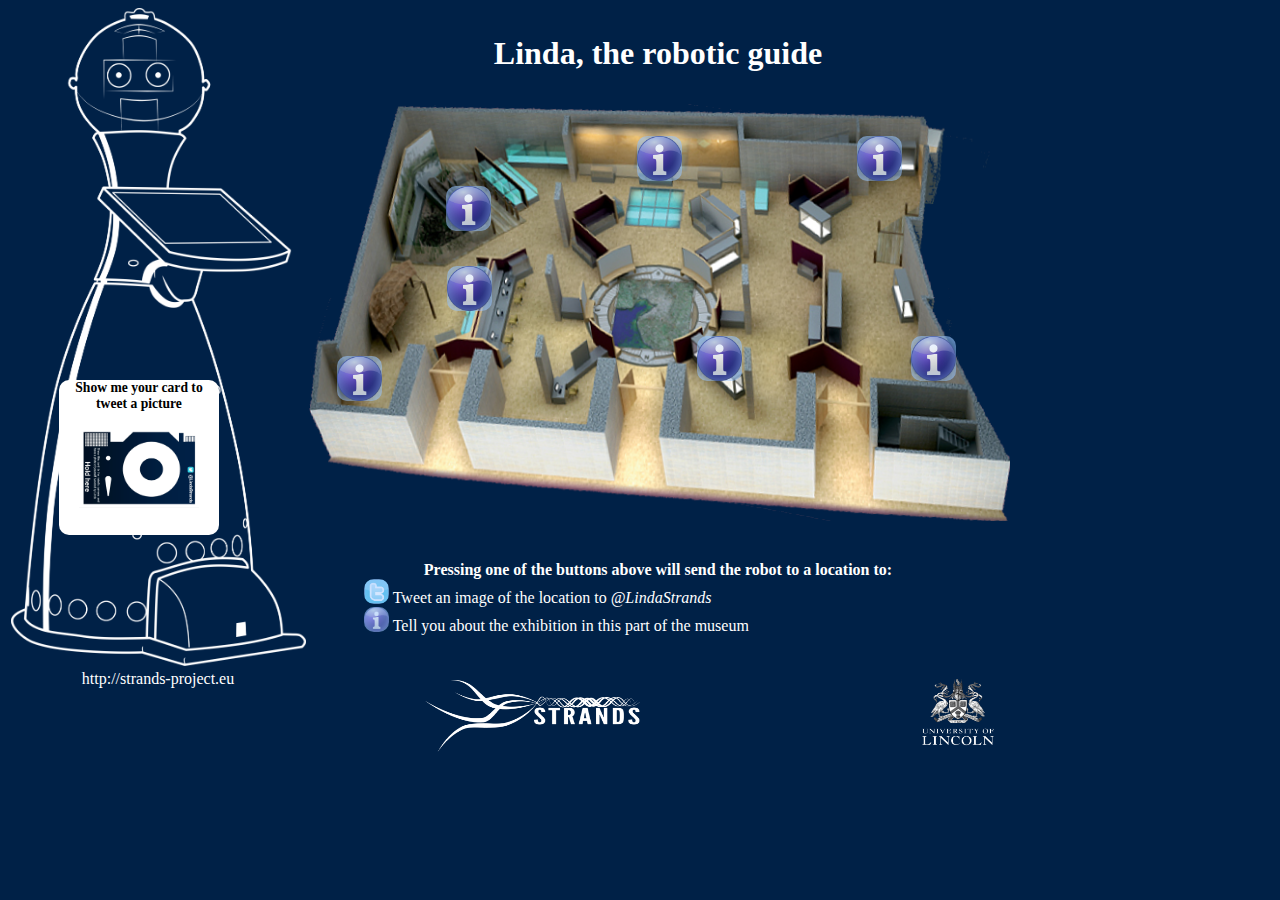
==== www/index.html @ e7ba8c47 "Merge pull request #1 from cdondrup/master" ====
<!DOCTYPE html>
<html lang="en">
  <head>
    <meta content="text/html; charset=UTF-8" http-equiv="content-type">
    <meta http-equiv="X-UA-Compatible" content="IE=edge">
    <meta name="viewport" content="width=device-width, initial-scale=1.0">
    <meta name="description" content="">
    <meta name="author" content="">
    <link rel="stylesheet" type="text/css" href="nhm-style.css">
    <!--<link href="bootstrap/dist/css/bootstrap.css" rel="stylesheet">-->
    <title>collection-map</title>
    <script src="js/jquery.js"></script>
      <script src="js/display.js"></script>
      <script type="text/javascript" src="js/jquery-ui.js"></script>
      <script src="roslibjs/include/EventEmitter2/eventemitter2.js"></script>
      <script src="roslibjs/build/roslib.js"></script>
      <script src="ros2djs/include/EaselJS/easeljs.js"></script>
      <script src="ros2djs/build/ros2d.js"></script>
      <script src="ros3djs/include/threejs/three.js"></script>
      <script src="ros3djs/include/ColladaAnimationCompress/ColladaLoader2.js"></script>
      <script src="ros3djs/build/ros3d.min.js"></script>
      <script src="nav2djs/build/nav2d.js"></script>
      <script src="bootstrap/dist/js/bootstrap.js"></script>
<!--      <script type="text/javascript">
                    
        function init() {
          // Connecting to ROS
          // -----------------
          var hostname = location.hostname;

          var ros = new ROSLIB.Ros({
             // this is filled by the ros node when writing this page to the web server, but doesn't currently work
              // url : '<dynamic>bridge_server</dynamic>'
              url : 'ws://'+hostname+':9090'
          });

          var sayTopic = new ROSLIB.Topic({
              ros         : ros,
              name        : '/nhm/speak',
              messageType : 'std_msgs/String'
          });
          
          sayTopic.subscribe(function(message) {
              // Formats the pose for outputting.
              var say = message.data;
      
              $('#saytext').value(say);
          });
          
 
        } 

        </script>
-->
</head>
  <body> 
    <div id="container" style="width:1000px; height:600px">
      <div id="logo-left" style="height: 500px; width: 300px; float: left; text-align: center;">
        <!--<textarea class="speechout" id="saytext">This is what I should be saying in multiple lines.</textarea>-->
            <img style="width: 295px; height: 658px;" src="robot-white.png">
        http://strands-project.eu </div>
      <div id="content" style="height: 650px; width: 700px; float: left; text-align: center;">
        <h2>Linda, the robotic guide</h2>
        <!--<p>Hello, my name is Linda. You can send me off to work by pressing the-->
          <!--buttons below.</p>-->
        <p> <img src="collection-map.png" style="width: 702px; height: 417px;" hspace="-10">
        </p>
        <div id="container" class="cardbox">
        Show me your card to tweet a picture<br><br>
        <img src="card.png" style="height: 80px; width: 120px">
        </div>
        <!-- Boat buttons -->
        <ul style="position: absolute; left: 369px; top: 170px; width: 119px;">
          <button type="button" onclick="var service_button = new ROSLIB.Service({ros : ros, name : '/marathon_web_interfaces/create_task', serviceType : 'marathon_gui/MapButtonService'}); var request_button = new ROSLIB.ServiceRequest({identifier : '{&quot;waypoint&quot;: &quot;boat&quot;, &quot;action&quot;: &quot;info&quot;}'});  service_button .callService(request_button, function(result) {console.log('Called service'); }); console.log('Called')"
            class="button-style speak-button" style="height: 45px; width: 45px;"></button>
          <!--<button type="button" onclick="var service_button = new ROSLIB.Service({ros : ros, name : '/marathon_web_interfaces/create_task', serviceType : 'marathon_gui/MapButtonService'}); var request_button = new ROSLIB.ServiceRequest({identifier : '{&quot;waypoint&quot;: &quot;britania&quot;, &quot;action&quot;: &quot;twitter&quot;}'});  service_button .callService(request_button, function(result) {console.log('Called service'); }); console.log('Called')"-->
            <!--class="button-style twitter-button" style="height: 45px; width: 45px;"></button>-->
          <!--<button type="button" onclick="var service_button = new ROSLIB.Service({ros : ros, name : '/marathon_web_interfaces/create_task', serviceType : 'marathon_gui/MapButtonService'}); var request_button = new ROSLIB.ServiceRequest({identifier : '{&quot;waypoint&quot;: &quot;britania&quot;, &quot;action&quot;: &quot;alarm&quot;}'});  service_button .callService(request_button, function(result) {console.log('Called service'); }); console.log('Called')"-->
            <!--class="button-style alarm-button" style="height: 45px; width: 45px;"></button>-->
        </ul>
        <!-- Axes buttons -->
        <ul style="position: absolute; left: 260px; top: 340px; width: 119px;">
          <button type="button" onclick="var service_button = new ROSLIB.Service({ros : ros, name : '/marathon_web_interfaces/create_task', serviceType : 'marathon_gui/MapButtonService'}); var request_button = new ROSLIB.ServiceRequest({identifier : '{&quot;waypoint&quot;: &quot;axes&quot;, &quot;action&quot;: &quot;info&quot;}'});  service_button .callService(request_button, function(result) {console.log('Called service'); }); console.log('Called')"
            class="button-style speak-button" style="height: 45px; width: 45px;"></button>
            <!--<button type="button" onclick="var service_button = new ROSLIB.Service({ros : ros, name : '/marathon_web_interfaces/create_task', serviceType : 'marathon_gui/MapButtonService'}); var request_button = new ROSLIB.ServiceRequest({identifier : '{&quot;waypoint&quot;: &quot;giftshop&quot;, &quot;action&quot;: &quot;twitter&quot;}'});  service_button .callService(request_button, function(result) {console.log('Called service'); }); console.log('Called')"-->
            <!--class="button-style twitter-button" style="height: 45px; width: 45px;"></button>-->
        </ul>
        <!-- Tank buttons -->
        <ul style="position: absolute; left: 560px; top: 120px; width: 119px;">
          <!--<button type="button" onclick="var service_button = new ROSLIB.Service({ros : ros, name : '/marathon_web_interfaces/create_task', serviceType : 'marathon_gui/MapButtonService'}); var request_button = new ROSLIB.ServiceRequest({identifier : '{&quot;waypoint&quot;: &quot;dinoway&quot;, &quot;action&quot;: &quot;alarm&quot;}'});  service_button .callService(request_button, function(result) {console.log('Called service'); }); console.log('Called')"-->
            <!--class="button-style alarm-button" style="height: 45px; width: 45px;"></button>-->
          <button type="button" onclick="var service_button = new ROSLIB.Service({ros : ros, name : '/marathon_web_interfaces/create_task', serviceType : 'marathon_gui/MapButtonService'}); var request_button = new ROSLIB.ServiceRequest({identifier : '{&quot;waypoint&quot;: &quot;tank&quot;, &quot;action&quot;: &quot;info&quot;}'});  service_button .callService(request_button, function(result) {console.log('Called service'); }); console.log('Called')"
            class="button-style speak-button" style="height: 45px; width: 45px;"></button>
        </ul>
        <!--Walrus buttons-->
        <ul style="position: absolute; left: 780px; top: 120px; width: 119px;">
          <button type="button" onclick="var service_button = new ROSLIB.Service({ros : ros, name : '/marathon_web_interfaces/create_task', serviceType : 'marathon_gui/MapButtonService'}); var request_button = new ROSLIB.ServiceRequest({identifier : '{&quot;waypoint&quot;: &quot;walrus&quot;, &quot;action&quot;: &quot;info&quot;}'});  service_button .callService(request_button, function(result) {console.log('Called service'); }); console.log('Called')"
            class="button-style speak-button" style="height: 45px; width: 45px;"></button>
            <!--<button type="button" onclick="var service_button = new ROSLIB.Service({ros : ros, name : '/marathon_web_interfaces/create_task', serviceType : 'marathon_gui/MapButtonService'}); var request_button = new ROSLIB.ServiceRequest({identifier : '{&quot;waypoint&quot;: &quot;stand&quot;, &quot;action&quot;: &quot;twitter&quot;}'});  service_button .callService(request_button, function(result) {console.log('Called service'); }); console.log('Called')"-->
            <!--class="button-style twitter-button" style="height: 45px; width: 45px;"></button>-->
        </ul>
        <!--Gold buttons-->
        <ul style="position: absolute; left: 370px; top: 250px; width: 119px;">
          <button type="button" onclick="var service_button = new ROSLIB.Service({ros : ros, name : '/marathon_web_interfaces/create_task', serviceType : 'marathon_gui/MapButtonService'}); var request_button = new ROSLIB.ServiceRequest({identifier : '{&quot;waypoint&quot;: &quot;gold&quot;, &quot;action&quot;: &quot;info&quot;}'});  service_button .callService(request_button, function(result) {console.log('Called service'); }); console.log('Called')"
            class="button-style speak-button" style="height: 45px; width: 45px;"></button>
        </ul>
        <!-- Plesiosaur buttons -->
        <ul style="position: absolute; left: 620px; top: 320px; width: 119px;">
            <button type="button" onclick="var service_button = new ROSLIB.Service({ros : ros, name : '/marathon_web_interfaces/create_task', serviceType : 'marathon_gui/MapButtonService'}); var request_button = new ROSLIB.ServiceRequest({identifier : '{&quot;waypoint&quot;: &quot;plesiosaur&quot;, &quot;action&quot;: &quot;info&quot;}'});  service_button .callService(request_button, function(result) {console.log('Called service'); }); console.log('Called')"
            class="button-style speak-button" style="height: 45px; width: 45px;"></button>
        </ul>
        <!-- Armour buttons -->
        <ul style="position: absolute; left: 834px; top: 320px; width: 119px;">
          <!--<button type="button" onclick="var service_button = new ROSLIB.Service({ros : ros, name : '/marathon_web_interfaces/create_task', serviceType : 'marathon_gui/MapButtonService'}); var request_button = new ROSLIB.ServiceRequest({identifier : '{&quot;waypoint&quot;: &quot;grandhall&quot;, &quot;action&quot;: &quot;twitter&quot;}'});  service_button .callService(request_button, function(result) {console.log('Called service'); }); console.log('Called')"-->
            <!--class="button-style twitter-button" style="height: 45px; width: 45px;"></button>-->
          <button type="button" onclick="var service_button = new ROSLIB.Service({ros : ros, name : '/marathon_web_interfaces/create_task', serviceType : 'marathon_gui/MapButtonService'}); var request_button = new ROSLIB.ServiceRequest({identifier : '{&quot;waypoint&quot;: &quot;armour&quot;, &quot;action&quot;: &quot;info&quot;}'});  service_button .callService(request_button, function(result) {console.log('Called service'); }); console.log('Called')"
            class="button-style speak-button" style="height: 45px; width: 45px;"></button>
        </ul>
        <div class="row"> <span style="font-weight: bold;">Pressing one of the
            buttons above will send the robot to a location to: </span><br>
          <div style="text-align: left;">&nbsp; &nbsp; &nbsp; &nbsp; &nbsp;
            &nbsp; &nbsp; <button type="button" class="button-style twitter-button"
              style="height: 25px; width: 25px;"></button> Tweet an image of the
            location to <span style="font-style: italic;">@LindaStrands</span><br>
            &nbsp;&nbsp;&nbsp;&nbsp;&nbsp;&nbsp;&nbsp;&nbsp;&nbsp; &nbsp; &nbsp;
            <!--<button type="button" class="button-style alarm-button" style="height: 25px; width: 25px;"></button>-->
            <!--Check for intruders and suspicious behaviour <br>-->
            <!--&nbsp;&nbsp;&nbsp;&nbsp;&nbsp;&nbsp;&nbsp;&nbsp;&nbsp; &nbsp; &nbsp;-->
            <button type="button" class="button-style speak-button" style="height: 25px; width: 25px;"></button>
            Tell you about the exhibition in this part of the museum</div>
          <div id="footer" tyle="text-align:right;font-size:75%;"> <img src="white-strands.png"
              style="position: absolute; left: 425px; top: 680px; width: 215px; height: 72px;"
              align="middel"><img src="uol-crest-white.png" style="position: absolute; left: 917px; top: 674px; width: 82px; height: 76px;"
              align="right"> </div>
        </div>
      </div>
       </div>
      <script type="text/javascript">
                    
          var hostname = location.hostname;

          var ros = new ROSLIB.Ros({
             // this is filled by the ros node when writing this page to the web server, but doesn't currently work
              // url : '<dynamic>bridge_server</dynamic>'
              url : 'ws://'+hostname+':9090'
          });

//          var sayTopic = new ROSLIB.Topic({
//              ros         : ros,
//              name        : '/nhm/speak',
//              messageType : 'std_msgs/String'
//          });
          
//          sayTopic.subscribe(function(message) {
//              // Formats the pose for outputting.
//              var say = message.data;
      
//              document.getElementById("saytext").value=say;
//          });
          
 

        </script>
  </body>
</html>
---- www/nhm-style.css ----
body {background-color:#002147;font-family:verdana;color:white;}
h2 {font-size:200%}
p {font-size:200%}
.button-style {
	-moz-box-shadow:inset 0px 1px 21px -1px #97c4fe;
	-webkit-box-shadow:inset 0px 1px 21px -1px #97c4fe;
	box-shadow:inset 0px 1px 21px -1px #97c4fe;
	background:-webkit-gradient( linear, left top, left bottom, color-stop(0.05, #3d94f6), color-stop(1, #1e62d0) );
	background:-moz-linear-gradient( center top, #3d94f6 5%, #1e62d0 100% );
	filter:progid:DXImageTransform.Microsoft.gradient(startColorstr='#3d94f6', endColorstr='#1e62d0');
	background-color:#3d94f6;
	-webkit-border-top-left-radius:10px;
	-moz-border-radius-topleft:10px;
	border-top-left-radius:10px;
	-webkit-border-top-right-radius:10px;
	-moz-border-radius-topright:10px;
	border-top-right-radius:10px;
	-webkit-border-bottom-right-radius:10px;
	-moz-border-radius-bottomright:10px;
	border-bottom-right-radius:10px;
	-webkit-border-bottom-left-radius:10px;
	-moz-border-radius-bottomleft:10px;
	border-bottom-left-radius:10px;
	text-indent:0;
	border:0px solid #337fed;
	display:inline-block;
	color:#ffffff;
	font-family:Verdana;
	font-size:21px;
	font-weight:bold;
	font-style:normal;
	height:60px;
	line-height:40px;
	width:150px;
	text-decoration:none;
	text-align:center;
	text-shadow:1px 1px 1px #1570cd;
}
.button-style:hover {
	background:-webkit-gradient( linear, left top, left bottom, color-stop(0.05, #1e62d0), color-stop(1, #3d94f6) );
	background:-moz-linear-gradient( center top, #1e62d0 5%, #3d94f6 100% );
	filter:progid:DXImageTransform.Microsoft.gradient(startColorstr='#1e62d0', endColorstr='#3d94f6');
	background-color:#1e62d0;
}.button-style:active {
	
}
.twitter-button {
	background: url('twitter.png') left center no-repeat;
  padding-left: 15px;
  background-size: 100%;
}
.twitter-button:hover {
	background:-webkit-gradient( linear, left top, left bottom, color-stop(0.05, #1e62d0), color-stop(1, #3d94f6) );
	background:-moz-linear-gradient( center top, #1e62d0 5%, #3d94f6 100% );
	filter:progid:DXImageTransform.Microsoft.gradient(startColorstr='#1e62d0', endColorstr='#3d94f6');
	background-color:#1e62d0;
  background: url('twitter.png') left center no-repeat;
  padding-left: 15px;
  background-size: 100%;
}
.twitter-button:active {
  background: url('twitter.png') left center no-repeat;
  padding-left: 15px;
  border:1px solid #337fed;
  background-size: 100%;
	
}
.alarm-button {
	background: url('alarm.png') left center no-repeat;
  padding-left: 15px;
  background-size: 100%;
}
.alarm-button:hover {
	background:-webkit-gradient( linear, left top, left bottom, color-stop(0.05, #1e62d0), color-stop(1, #3d94f6) );
	background:-moz-linear-gradient( center top, #1e62d0 5%, #3d94f6 100% );
	filter:progid:DXImageTransform.Microsoft.gradient(startColorstr='#1e62d0', endColorstr='#3d94f6');
	background-color:#1e62d0;
  background: url('alarm.png') left center no-repeat;
  padding-left: 15px;
  background-size: 100%;
}
.alarm-button:active {
  background: url('alarm.png') left center no-repeat;
  padding-left: 15px;
  border:1px solid #337fed;
  background-size: 100%;
	
}
.speak-button {
	background: url('info.png') left center no-repeat;
  padding-left: 15px;
  background-size: 100%;
}
.speak-button:hover {
  background:-webkit-gradient( linear, left top, left bottom, color-stop(0.05, #1e62d0), color-stop(1, #3d94f6) );
  background:-moz-linear-gradient( center top, #1e62d0 5%, #3d94f6 100% );
  filter:progid:DXImageTransform.Microsoft.gradient(startColorstr='#1e62d0', endColorstr='#3d94f6');
  background-color:#1e62d0;
  background: url('info.png') left center no-repeat;
  padding-left: 15px;
  background-size: 100%;
}
.speak-button:active {
  background: url('info.png') left center no-repeat;
  padding-left: 15px;
  border:1px solid #337fed;
  background-size: 100%;
  
}
.speechout{
  border-radius: 10px 10px 10px 10px;
  -moz-border-radius: 10px 10px 10px 10px;
  -webkit-border-radius: 10px 10px 10px 10px;
  border: 0px none #000000;
  font-family:verdana;
  font-size:110%;
  text-align: center;
  overflow: hidden; 
  resize: none; 
  position: absolute; 
  left: 212px; 
  top: 8px; 
  width: 208px; 
  height: 90px; 
  font-weight: bold;
}
.cardbox {
  background-color: #FFFFFF;
  border-radius: 10px 10px 10px 10px;
  -moz-border-radius: 10px 10px 10px 10px;
  -webkit-border-radius: 10px 10px 10px 10px;
  border: 1px none #000000;
  position: absolute; left: 59px; top: 380px; 
  width: 160px; 
  height: 155px;
  color: black;
  font-weight: bold;
  font-family: verdana;
  font-size:85%;
}
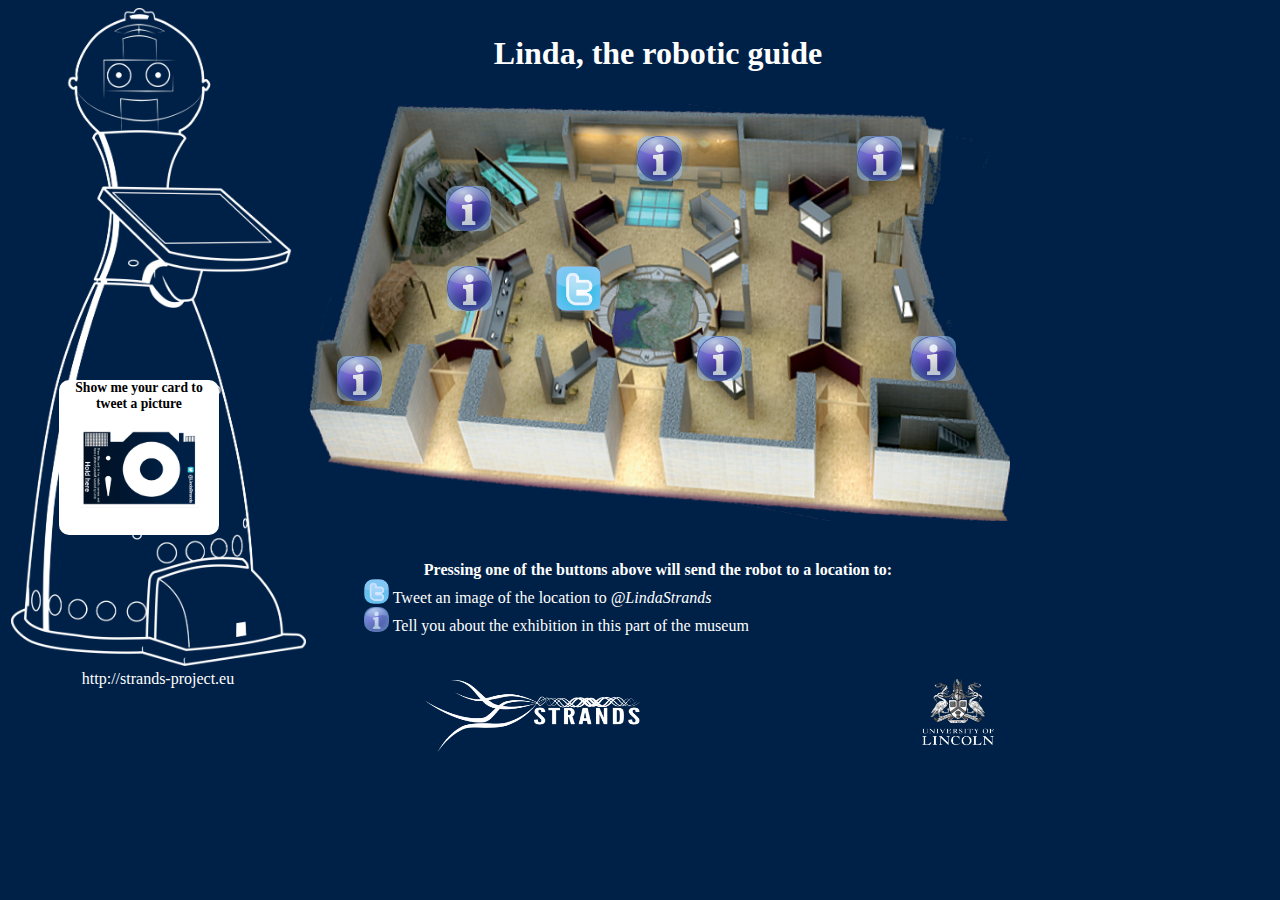
==== commit 826d682e: "Added twitter functionality for interactive map and control card reader" ====
--- a/www/index.html
+++ b/www/index.html
@@ -69,6 +69,11 @@
         Show me your card to tweet a picture<br><br>
         <img src="card.png" style="height: 80px; width: 120px">
         </div>
+        <!-- Mosaic buttons -->
+        <ul style="position: absolute; left: 479px; top: 250px; width: 119px;">
+          <button type="button" onclick="var service_button = new ROSLIB.Service({ros : ros, name : '/marathon_web_interfaces/create_task', serviceType : 'marathon_gui/MapButtonService'}); var request_button = new ROSLIB.ServiceRequest({identifier : '{&quot;waypoint&quot;: &quot;mosaik&quot;, &quot;action&quot;: &quot;twitter&quot;}'});  service_button .callService(request_button, function(result) {console.log('Called service'); }); console.log('Called')"
+            class="button-style twitter-button" style="height: 45px; width: 45px;"></button>
+        </ul>
         <!-- Boat buttons -->
         <ul style="position: absolute; left: 369px; top: 170px; width: 119px;">
           <button type="button" onclick="var service_button = new ROSLIB.Service({ros : ros, name : '/marathon_web_interfaces/create_task', serviceType : 'marathon_gui/MapButtonService'}); var request_button = new ROSLIB.ServiceRequest({identifier : '{&quot;waypoint&quot;: &quot;boat&quot;, &quot;action&quot;: &quot;info&quot;}'});  service_button .callService(request_button, function(result) {console.log('Called service'); }); console.log('Called')"
